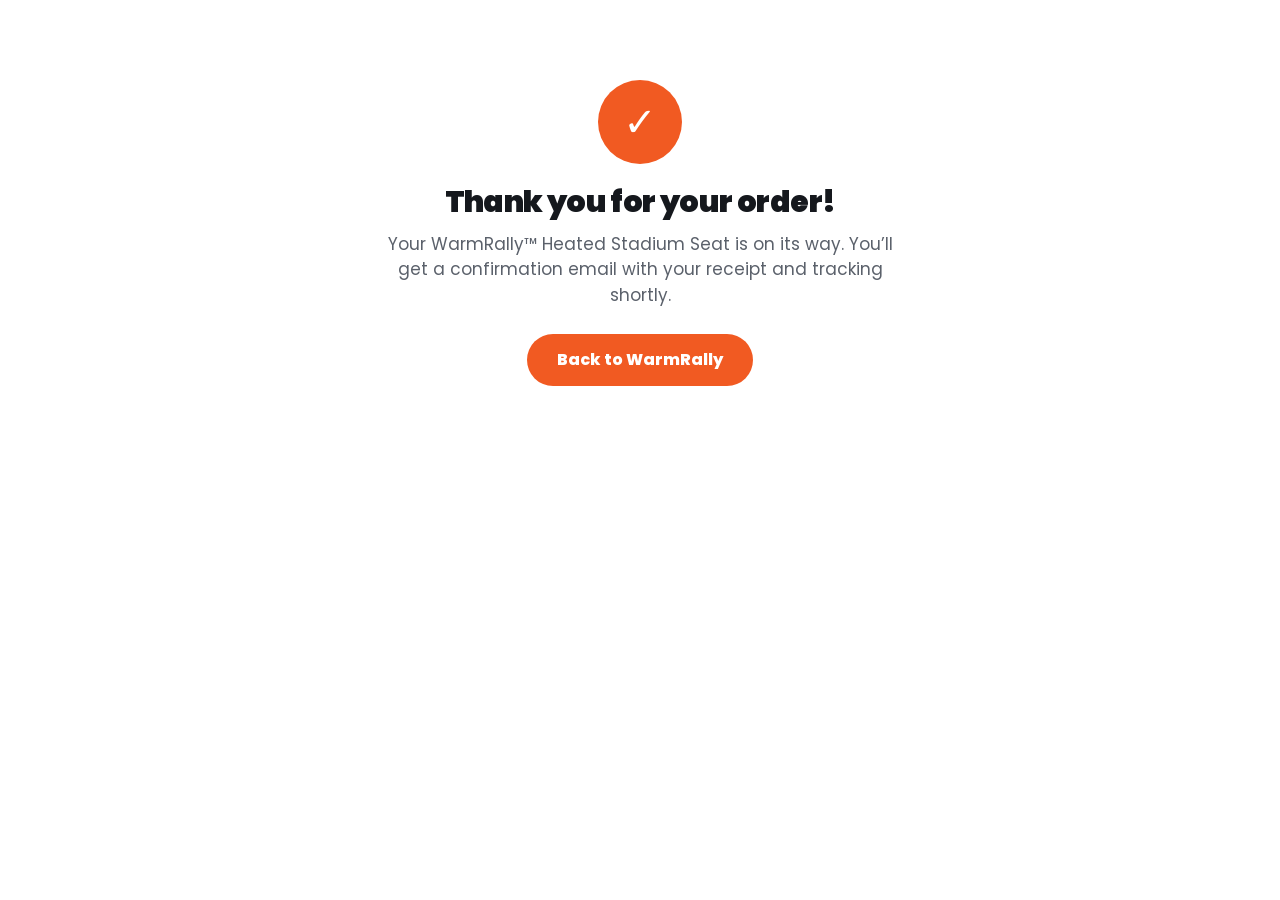
==== thank-you.html @ 5c622a77 "Add files via upload" ====
<!doctype html>
<html lang="en">
<head>
<meta charset="utf-8"><meta name="viewport" content="width=device-width,initial-scale=1">
<title>Thank you — WarmRally</title>
<meta name="theme-color" content="#F15A22">
<link rel="icon" href="images/favicon.svg">
<link rel="preconnect" href="https://fonts.googleapis.com"><link rel="preconnect" href="https://fonts.gstatic.com" crossorigin>
<link rel="stylesheet" href="https://fonts.googleapis.com/css2?family=Poppins:wght@400;600;800;900&display=swap">
<link rel="stylesheet" href="assets/warmrally.css">
<style>.ty{max-width:560px;margin:0 auto;padding:80px 20px;text-align:center}.ty .m{width:84px;height:84px;border-radius:50%;background:var(--orange);color:#fff;display:grid;place-items:center;font-size:40px;margin:0 auto 22px}.ty h1{font-size:30px;font-weight:900;margin-bottom:12px}.ty p{color:var(--muted);font-size:17px;margin:0 0 26px}.ty a{display:inline-block;background:var(--orange);color:#fff;text-decoration:none;font-weight:800;padding:14px 30px;border-radius:40px}</style>
</head>
<body>
<div class="ty">
  <div class="m">&#10003;</div>
  <h1>Thank you for your order!</h1>
  <p>Your WarmRally&trade; Heated Stadium Seat is on its way. You&rsquo;ll get a confirmation email with your receipt and tracking shortly.</p>
  <a href="index.html">Back to WarmRally</a>
</div>
</body>
</html>
---- assets/warmrally.css ----
:root{
  --orange:#F15A22; --orange-dark:#d64a16; --orange-soft:#FDE7D8; --orange-tint:#FFF4EC;
  --ink:#15181d; --muted:#5b616b; --line:#ececec; --bg:#ffffff;
  --radius:16px; --wrap:1100px;
  --font:'Poppins',system-ui,-apple-system,Segoe UI,Roboto,sans-serif;
}
*{box-sizing:border-box}
html{scroll-behavior:smooth}
body{margin:0;font-family:var(--font);color:var(--ink);background:var(--bg);line-height:1.5;-webkit-font-smoothing:antialiased}
img{max-width:100%;display:block}
.wrap{max-width:var(--wrap);margin:0 auto;padding:0 18px}
h1,h2,h3,h4{margin:0;line-height:1.12;letter-spacing:-.02em}
s{color:#9aa0a8}
a{color:inherit}

/* announcement */
.announce{background:var(--orange);color:#fff;overflow:hidden;padding:9px 0}
.announce-track{display:flex;width:max-content;animation:marq 26s linear infinite}
.announce-track span{font-weight:800;font-size:13px;letter-spacing:.03em;white-space:nowrap}
@keyframes marq{from{transform:translateX(0)}to{transform:translateX(-50%)}}
@media(prefers-reduced-motion:reduce){.announce-track{animation:none;justify-content:center}.announce-track span:last-child{display:none}}

/* header */
.hdr{position:sticky;top:0;z-index:40;background:#fff;border-bottom:1px solid var(--line)}
.hdr-in{display:flex;align-items:center;justify-content:space-between;height:68px}
.icon-btn{background:none;border:0;font-size:22px;color:var(--ink);cursor:pointer;line-height:1;padding:6px}
.brand{display:block}
.logo{height:46px;width:auto}

/* hero */
.hero{padding:26px 0 8px}
.hero .wrap{display:grid;grid-template-columns:1fr;gap:26px}
.g-main{border:1px solid var(--line);border-radius:var(--radius);overflow:hidden;background:#fff}
.g-main img{width:100%;aspect-ratio:1/1;object-fit:cover}
.g-thumbs{display:flex;gap:10px;margin-top:10px}
.thumb{flex:1;border:2px solid var(--line);border-radius:12px;overflow:hidden;background:none;padding:0;cursor:pointer}
.thumb img{width:100%;aspect-ratio:1/1;object-fit:cover}
.thumb.active{border-color:var(--orange)}

.ptitle{font-size:30px;font-weight:900;margin-bottom:8px}
.trust-row{color:var(--muted);font-weight:600;font-size:14px;margin-bottom:16px}
.checks{list-style:none;margin:0 0 18px;padding:0;display:grid;gap:10px}
.checks li{position:relative;padding-left:30px;font-weight:600;font-size:16px}
.checks li::before{content:"\2713";position:absolute;left:0;top:-1px;width:20px;height:20px;border-radius:50%;background:var(--orange);color:#fff;font-size:12px;font-weight:900;display:grid;place-items:center}
.price-lead{font-size:26px;font-weight:900;margin-bottom:18px}
.price-lead span{color:var(--orange)}
.price-lead s{font-size:19px;margin-left:8px}

.lto{color:var(--orange);font-weight:800;text-align:center;letter-spacing:.08em;font-size:14px;margin:0 0 14px;position:relative}
.lto::before,.lto::after{content:"";position:absolute;top:50%;width:22%;height:2px;background:var(--orange-soft)}
.lto::before{left:0}.lto::after{right:0}

/* bundles */
.bundles{display:grid;gap:14px;margin-bottom:18px}
.tier{border:2px solid var(--line);border-radius:var(--radius);overflow:hidden;cursor:pointer;position:relative;transition:border-color .15s,box-shadow .15s}
.tier.sel{border-color:var(--orange);box-shadow:0 6px 22px rgba(241,90,34,.12)}
.tier.pop{background:var(--orange-tint)}
.tier-main{display:flex;align-items:center;gap:12px;padding:16px}
.radio{width:22px;height:22px;border-radius:50%;border:2px solid #c9ccd1;flex:none;display:grid;place-items:center}
.tier.sel .radio{border-color:var(--orange)}
.tier.sel .radio::after{content:"";width:11px;height:11px;border-radius:50%;background:var(--orange)}
.tier-body{flex:1;min-width:0}
.tier-top{display:flex;align-items:center;gap:8px;flex-wrap:wrap}
.tier-qty{font-weight:900;font-size:19px}
.ship-tag{background:var(--orange);color:#fff;font-weight:800;font-size:10.5px;padding:4px 9px;border-radius:20px;letter-spacing:.03em}
.tier.pop .ship-tag{background:#fff;color:var(--orange)}
.tier-save{color:var(--muted);font-weight:600;font-size:13.5px;margin-top:3px}
.tier-price{text-align:right;flex:none}
.tier-price b{font-size:22px;font-weight:900;display:block}
.tier-price s{font-size:13px}
.badge{position:absolute;top:0;right:0;background:var(--orange);color:#fff;font-weight:800;font-size:11px;padding:5px 12px;border-bottom-left-radius:12px;letter-spacing:.04em}
.badge.pop{background:#F6A01E}
.warranty{display:flex;align-items:center;gap:10px;background:#f3f3f4;padding:11px 16px;border-top:1px solid #e7e7e8;font-weight:700;font-size:14px}
.warranty input{width:18px;height:18px;accent-color:var(--orange)}
.warranty .w-seal{width:26px;height:26px;border-radius:50%;background:#F6A01E;color:#fff;display:grid;place-items:center;font-size:11px;font-weight:900}
.warranty .w-price{margin-left:auto;font-weight:800}

.buy{width:100%;background:var(--orange);color:#fff;border:0;border-radius:40px;padding:17px;font-family:var(--font);font-weight:900;font-size:18px;letter-spacing:.02em;cursor:pointer;box-shadow:0 8px 22px rgba(241,90,34,.28);transition:transform .08s,background .15s}
.buy:hover{background:var(--orange-dark)}
.buy:active{transform:translateY(1px)}
.buy-sub{text-align:center;color:var(--muted);font-size:13px;margin-top:10px}
.pays{display:flex;flex-wrap:wrap;gap:7px;justify-content:center;margin-top:14px}
.pays span{border:1px solid var(--line);border-radius:7px;padding:5px 9px;font-size:11px;font-weight:700;color:#5b616b;background:#fafafa}

/* timeline */
.timeline{padding:26px 0;border-top:1px solid var(--line);border-bottom:1px solid var(--line);margin-top:22px;background:#fff}
.tl-in{display:flex;align-items:flex-start;justify-content:center;gap:4px}
.tl-step{display:flex;flex-direction:column;align-items:center;gap:6px;flex:0 0 auto;width:92px;text-align:center}
.tl-dot{width:52px;height:52px;border-radius:50%;background:var(--ink);color:#fff;display:grid;place-items:center;font-size:22px}
.tl-when{font-weight:800;font-size:13px}
.tl-lbl{color:var(--muted);font-size:12.5px;font-weight:600}
.tl-bar{flex:1;height:3px;background:var(--ink);margin-top:25px;max-width:120px;border-radius:2px}

/* sections */
.moments,.action,.faq{padding:46px 0}
.moments h2,.action h2,.faq h2{font-size:30px;font-weight:900;text-align:center}
.moments .lead,.action .lead{text-align:center;color:var(--muted);font-weight:500;max-width:620px;margin:12px auto 30px;font-size:17px}
.use-cases{display:grid;gap:26px;margin-bottom:34px}
.uc{display:flex;gap:14px;align-items:flex-start}
.uc-ic{width:44px;height:44px;border-radius:12px;background:var(--orange-tint);color:var(--orange);display:grid;place-items:center;font-size:22px;flex:none}
.uc h3{font-size:19px;font-weight:800;margin-bottom:4px}
.uc p{margin:0;color:var(--muted);font-size:15px}
.moments-img img{width:100%;border-radius:var(--radius);aspect-ratio:4/3;object-fit:cover}

.action-grid{display:grid;grid-template-columns:repeat(2,1fr);gap:12px}
.action-grid figure{margin:0;border-radius:14px;overflow:hidden;border:1px solid var(--line);background:#fff}
.action-grid img{width:100%;aspect-ratio:1/1;object-fit:cover}

/* faq */
.faq-list{max-width:760px;margin:26px auto 0;display:grid;gap:0}
.faq-list details{border-bottom:1px solid var(--line)}
.faq-list summary{list-style:none;cursor:pointer;padding:18px 36px 18px 2px;font-weight:800;font-size:16.5px;position:relative}
.faq-list summary::-webkit-details-marker{display:none}
.faq-list summary::after{content:"\203A";position:absolute;right:8px;top:14px;font-size:24px;color:var(--orange);transform:rotate(90deg);transition:transform .2s}
.faq-list details[open] summary::after{transform:rotate(-90deg)}
.faq-list details>div{padding:0 2px 18px;color:var(--muted);font-size:15px;max-width:680px}

/* footer */
.ftr{background:var(--orange);color:#fff;padding:40px 0 0;margin-top:20px}
.ftr-in{display:grid;gap:30px}
.ftr h4{font-size:19px;font-weight:800;margin-bottom:14px}
.ftr-col a{display:block;color:#fff;text-decoration:none;opacity:.95;padding:7px 0;font-weight:500}
.ftr-col a:hover{opacity:1;text-decoration:underline}
.sub p{margin:0 0 14px;opacity:.95;font-size:14px}
.sub-form{display:flex;flex-direction:column;gap:12px;max-width:420px}
.sub-form input{padding:15px;border-radius:10px;border:1px solid rgba(255,255,255,.6);background:transparent;color:#fff;font-family:var(--font);font-size:15px}
.sub-form input::placeholder{color:rgba(255,255,255,.85)}
.sub-form button{padding:15px;border-radius:10px;border:0;background:#fff;color:var(--orange);font-family:var(--font);font-weight:800;font-size:16px;cursor:pointer}
.ftr-bottom{border-top:1px solid rgba(255,255,255,.25);margin-top:34px;padding:18px;display:flex;flex-wrap:wrap;gap:10px;justify-content:space-between;font-size:12.5px;opacity:.95}
.pay-mini{font-weight:600}

/* sticky buy */
.sticky-buy{position:fixed;left:0;right:0;bottom:0;z-index:50;background:#fff;border-top:1px solid var(--line);box-shadow:0 -6px 20px rgba(0,0,0,.08);display:flex;align-items:center;gap:12px;padding:10px 16px;transform:translateY(120%);transition:transform .25s}
.sticky-buy.show{transform:none}
.sb-info{flex:1;min-width:0}
.sb-info strong{display:block;font-size:14px;font-weight:800;white-space:nowrap;overflow:hidden;text-overflow:ellipsis}
.sb-info span{color:var(--orange);font-weight:800;font-size:14px}
.sb-info s{color:#9aa0a8;font-weight:500;margin-left:4px}
.sb-btn{background:var(--orange);color:#fff;border:0;border-radius:30px;padding:13px 26px;font-family:var(--font);font-weight:800;font-size:15px;cursor:pointer;flex:none}

/* toast */
.toast{position:fixed;left:50%;bottom:80px;transform:translateX(-50%) translateY(20px);background:var(--ink);color:#fff;padding:13px 20px;border-radius:30px;font-weight:600;font-size:14px;opacity:0;pointer-events:none;transition:.25s;z-index:60;max-width:90%;text-align:center}
.toast.show{opacity:1;transform:translateX(-50%)}

/* desktop */
@media(min-width:860px){
  .hero .wrap{grid-template-columns:1.05fr .95fr;gap:40px;align-items:start}
  .gallery{position:sticky;top:90px}
  .ptitle{font-size:34px}
  .use-cases{grid-template-columns:repeat(3,1fr);gap:22px}
  .uc{flex-direction:column}
  .action-grid{grid-template-columns:repeat(3,1fr)}
  .ftr-in{grid-template-columns:1fr 1fr}
  .sticky-buy{display:none}
}

/* ---- Shrine-style wave dividers + orange banner ---- */
.wave{line-height:0;position:relative;z-index:1}
.wave svg{width:100%;height:54px;display:block}
.w-back{fill:#FB9D52}
.w-front{fill:var(--orange)}
.wave.top{margin-bottom:-1px;background:linear-gradient(to bottom,#fff 84%,var(--orange) 84%)}
.wave.bottom{margin-top:-1px;background:linear-gradient(to top,#fff 84%,var(--orange) 84%)}
.wave.bottom svg{transform:scaleY(-1)}
.band{background:var(--orange);color:#fff;text-align:center;padding:10px 0 46px}
.band-in h2{font-size:30px;font-weight:900;color:#fff}
.band-in p{max-width:600px;margin:14px auto 22px;font-size:17px;font-weight:500;opacity:.97}
.band-btn{display:inline-block;background:#fff;color:var(--orange);text-decoration:none;font-weight:900;font-size:17px;padding:15px 38px;border-radius:40px;box-shadow:0 8px 22px rgba(0,0,0,.14)}
.band-btn:hover{transform:translateY(-1px)}
/* footer sits flush under its wave */
.ftr{margin-top:0}
.moments{padding-bottom:30px}

/* ---- Review carousel (Shrine style, orange band) ---- */
.reviews-band{background:#fff;color:var(--ink);padding:46px 0 52px}
.reviews-band h2{text-align:center;font-size:30px;font-weight:900;color:var(--ink);margin-bottom:26px}
.rv-carousel{display:flex;align-items:center;gap:8px}
.rv-arr{flex:none;width:42px;height:42px;border-radius:50%;border:0;background:var(--orange-tint);color:var(--orange);font-size:24px;font-weight:700;cursor:pointer;display:grid;place-items:center;transition:background .15s}
.rv-arr:hover{background:var(--orange-soft)}
.rv-track{flex:1;display:grid;grid-auto-flow:column;grid-auto-columns:100%;gap:18px;overflow-x:auto;scroll-snap-type:x mandatory;scrollbar-width:none;-ms-overflow-style:none}
.rv-track::-webkit-scrollbar{display:none}
.rv-card{scroll-snap-align:center;border-radius:18px;overflow:hidden;box-shadow:0 10px 26px rgba(0,0,0,.12);display:flex;flex-direction:column;border:1px solid var(--line)}
.rv-img{aspect-ratio:1/1;background:#f3f3f4;display:grid;place-items:center}
.rv-img img{width:100%;height:100%;object-fit:cover}
.rv-img.empty{border:2px dashed #d8dadd}
.rv-img.empty::after{content:"\1F4F7";font-size:40px;opacity:.35}
.rv-body{padding:18px 18px 22px;background:var(--orange);color:#fff;text-align:left}
.rv-stars{color:#fff;font-size:17px;letter-spacing:2px;margin-bottom:8px}
.rv-stars.empty{color:rgba(255,255,255,.5)}
.rv-text{font-size:15.5px;font-weight:600;line-height:1.5;margin:0 0 12px;min-height:66px}
.rv-text.empty{color:rgba(255,255,255,.85);font-style:italic;font-weight:500}
.rv-name{font-weight:800;font-size:14.5px;display:flex;align-items:center;gap:7px}
.rv-verified{width:18px;height:18px;border-radius:50%;background:#fff;color:var(--orange);font-size:11px;font-weight:900;display:grid;place-items:center}
.rv-dots{display:flex;gap:8px;justify-content:center;margin-top:20px}
.rv-dot{width:9px;height:9px;border-radius:50%;background:var(--orange-soft);border:0;padding:0;cursor:pointer}
.rv-dot.on{background:var(--orange);width:22px;border-radius:5px}
@media(min-width:760px){.rv-track{grid-auto-columns:calc((100% - 36px)/3)}}
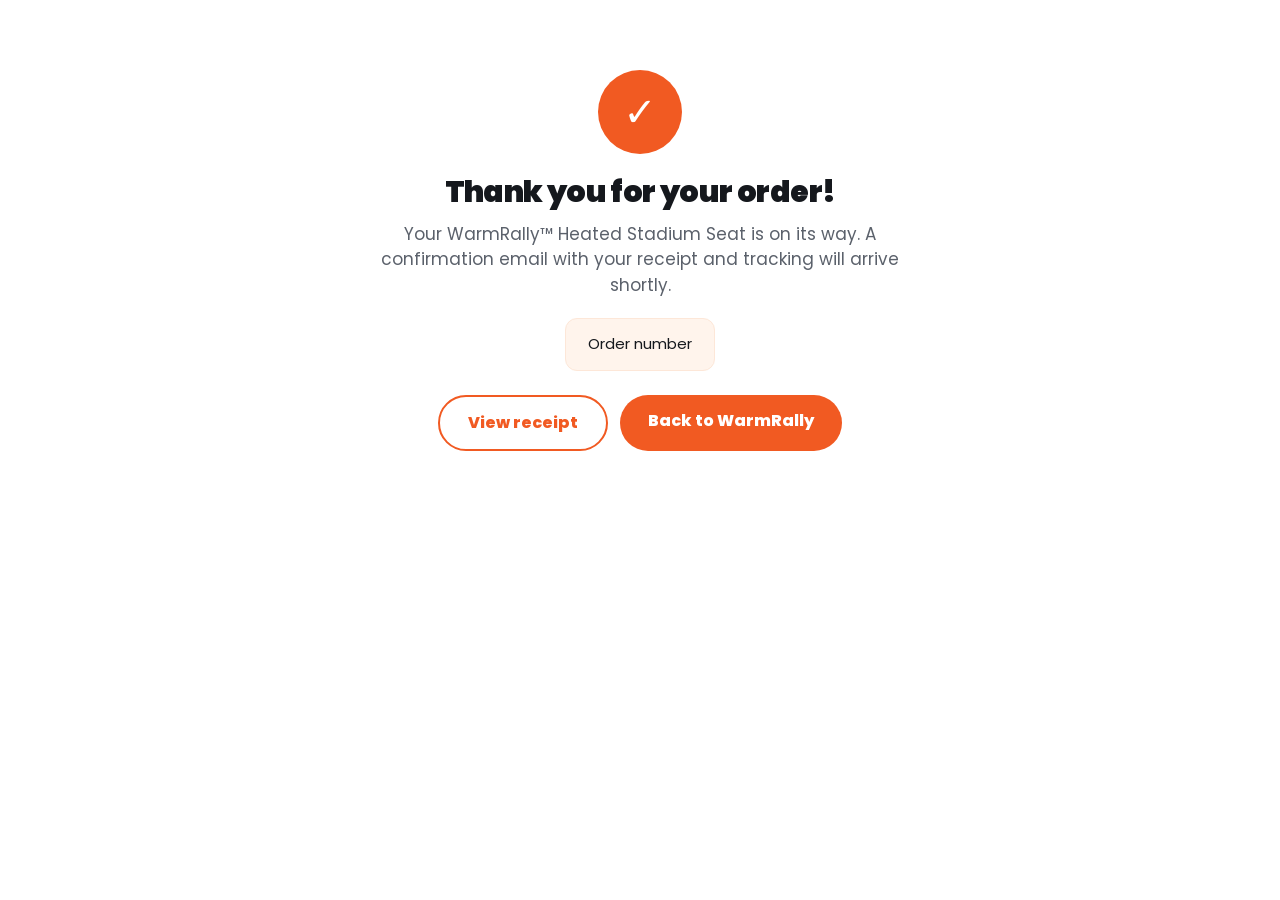
==== commit daf8cf6f: "Show order number and receipt link on the thank-you page Co-Authored-By: Claude Opus 4.8 <noreply@an" ====
--- a/thank-you.html
+++ b/thank-you.html
@@ -2,20 +2,43 @@
 <html lang="en">
 <head>
 <meta charset="utf-8"><meta name="viewport" content="width=device-width,initial-scale=1">
-<title>Thank you — WarmRally</title>
+<title>Thank you &mdash; WarmRally</title>
 <meta name="theme-color" content="#F15A22">
 <link rel="icon" href="images/favicon.svg">
 <link rel="preconnect" href="https://fonts.googleapis.com"><link rel="preconnect" href="https://fonts.gstatic.com" crossorigin>
-<link rel="stylesheet" href="https://fonts.googleapis.com/css2?family=Poppins:wght@400;600;800;900&display=swap">
+<link rel="stylesheet" href="https://fonts.googleapis.com/css2?family=Poppins:wght@400;600;700;800;900&display=swap">
 <link rel="stylesheet" href="assets/warmrally.css">
-<style>.ty{max-width:560px;margin:0 auto;padding:80px 20px;text-align:center}.ty .m{width:84px;height:84px;border-radius:50%;background:var(--orange);color:#fff;display:grid;place-items:center;font-size:40px;margin:0 auto 22px}.ty h1{font-size:30px;font-weight:900;margin-bottom:12px}.ty p{color:var(--muted);font-size:17px;margin:0 0 26px}.ty a{display:inline-block;background:var(--orange);color:#fff;text-decoration:none;font-weight:800;padding:14px 30px;border-radius:40px}</style>
+<style>
+.ty{max-width:560px;margin:0 auto;padding:70px 20px;text-align:center}
+.ty .m{width:84px;height:84px;border-radius:50%;background:var(--orange);color:#fff;display:grid;place-items:center;font-size:40px;margin:0 auto 22px}
+.ty h1{font-size:30px;font-weight:900;margin-bottom:12px}
+.ty p{color:var(--muted);font-size:17px;margin:0 0 20px}
+.ty .ordernum{display:inline-block;background:var(--orange-tint);border:1px solid var(--orange-soft);border-radius:12px;padding:14px 22px;margin:0 0 24px;font-size:15px;color:var(--ink)}
+.ty .ordernum b{font-size:20px;font-weight:900;color:var(--orange);letter-spacing:.5px}
+.ty .btns{display:flex;gap:12px;justify-content:center;flex-wrap:wrap}
+.ty a.btn{display:inline-block;text-decoration:none;font-weight:800;padding:14px 28px;border-radius:40px}
+.ty a.primary{background:var(--orange);color:#fff}
+.ty a.ghost{background:#fff;color:var(--orange);border:2px solid var(--orange)}
+</style>
 </head>
 <body>
 <div class="ty">
   <div class="m">&#10003;</div>
   <h1>Thank you for your order!</h1>
-  <p>Your WarmRally&trade; Heated Stadium Seat is on its way. You&rsquo;ll get a confirmation email with your receipt and tracking shortly.</p>
-  <a href="index.html">Back to WarmRally</a>
+  <p>Your WarmRally&trade; Heated Stadium Seat is on its way. A confirmation email with your receipt and tracking will arrive shortly.</p>
+  <div class="ordernum" id="orderBox" hidden>Order number<br><b id="orderNum"></b></div>
+  <div class="btns">
+    <a class="btn ghost" id="receiptLink" href="#" target="_blank" rel="noopener" hidden>View receipt</a>
+    <a class="btn primary" href="index.html">Back to WarmRally</a>
+  </div>
 </div>
+<script>
+  (function () {
+    var p = new URLSearchParams(location.search);
+    var order = p.get('order'), receipt = p.get('receipt');
+    if (order) { document.getElementById('orderNum').textContent = '#' + order; document.getElementById('orderBox').hidden = false; }
+    if (receipt && /^https:\/\//.test(receipt)) { var r = document.getElementById('receiptLink'); r.href = receipt; r.hidden = false; }
+  })();
+</script>
 </body>
 </html>
--- a/assets/warmrally.css
+++ b/assets/warmrally.css
@@ -1,5 +1,6 @@
 :root{
   --orange:#F15A22; --orange-dark:#d64a16; --orange-soft:#FDE7D8; --orange-tint:#FFF4EC;
+  --olive:#F15A22; --olive-dark:#d64a16;
   --ink:#15181d; --muted:#5b616b; --line:#ececec; --bg:#ffffff;
   --radius:16px; --wrap:1100px;
   --font:'Poppins',system-ui,-apple-system,Segoe UI,Roboto,sans-serif;
@@ -23,15 +24,25 @@
 /* header */
 .hdr{position:sticky;top:0;z-index:40;background:#fff;border-bottom:1px solid var(--line)}
 .hdr-in{display:flex;align-items:center;justify-content:space-between;height:68px}
-.icon-btn{background:none;border:0;font-size:22px;color:var(--ink);cursor:pointer;line-height:1;padding:6px}
+.icon-btn{background:none;border:0;font-size:22px;color:var(--ink);cursor:pointer;line-height:1;padding:6px;display:inline-grid;place-items:center}
+.icon-btn svg{display:block}
 .brand{display:block}
 .logo{height:46px;width:auto}
 
 /* hero */
 .hero{padding:26px 0 8px}
 .hero .wrap{display:grid;grid-template-columns:1fr;gap:26px}
-.g-main{border:1px solid var(--line);border-radius:var(--radius);overflow:hidden;background:#fff}
-.g-main img{width:100%;aspect-ratio:1/1;object-fit:cover}
+.g-stage{position:relative;border:1px solid var(--line);border-radius:var(--radius);overflow:hidden;background:#fff}
+.g-track{display:flex;overflow-x:auto;scroll-snap-type:x mandatory;scrollbar-width:none;-ms-overflow-style:none;scroll-behavior:smooth}
+.g-track::-webkit-scrollbar{display:none}
+.g-slide{flex:0 0 100%;scroll-snap-align:center}
+.g-slide img{width:100%;aspect-ratio:1/1;object-fit:cover;display:block;pointer-events:none}
+.g-arr{position:absolute;top:50%;transform:translateY(-50%);width:40px;height:40px;border-radius:50%;border:0;background:rgba(255,255,255,.92);color:var(--ink);font-size:24px;font-weight:700;cursor:pointer;display:grid;place-items:center;box-shadow:0 2px 10px rgba(0,0,0,.15);z-index:2}
+.g-arr.l{left:10px}.g-arr.r{right:10px}
+.g-arr:hover{background:#fff}
+.g-dots{position:absolute;bottom:12px;left:0;right:0;display:flex;gap:7px;justify-content:center;z-index:2}
+.g-dot{width:8px;height:8px;border-radius:50%;background:rgba(0,0,0,.25);border:0;padding:0;cursor:pointer;transition:.15s}
+.g-dot.on{background:var(--orange);width:20px;border-radius:4px}
 .g-thumbs{display:flex;gap:10px;margin-top:10px}
 .thumb{flex:1;border:2px solid var(--line);border-radius:12px;overflow:hidden;background:none;padding:0;cursor:pointer}
 .thumb img{width:100%;aspect-ratio:1/1;object-fit:cover}
@@ -195,3 +206,58 @@
 .rv-dot{width:9px;height:9px;border-radius:50%;background:var(--orange-soft);border:0;padding:0;cursor:pointer}
 .rv-dot.on{background:var(--orange);width:22px;border-radius:5px}
 @media(min-width:760px){.rv-track{grid-auto-columns:calc((100% - 36px)/3)}}
+
+/* ---- rating under price ---- */
+.rating{display:flex;align-items:center;gap:8px;margin:-6px 0 16px;font-size:15px;flex-wrap:wrap}
+.rating .r-stars{color:#F6A01E;font-size:18px;letter-spacing:1px}
+.rating b{font-weight:800}
+.rating .r-count{color:var(--muted);text-decoration:none;font-weight:600}
+.rating .r-count:hover{color:var(--orange);text-decoration:underline}
+
+/* ---- colored payment icons ---- */
+.pays{gap:6px}
+.pays img{height:26px;width:auto;border-radius:4px}
+.pay-mini-icons{display:flex;gap:6px;flex-wrap:wrap;align-items:center}
+.pay-mini-icons img{height:22px;width:auto;border-radius:3px;box-shadow:0 0 0 1px rgba(255,255,255,.25)}
+
+/* ---- featured review box (Shrine style) under buy ---- */
+.feat-review{margin-top:18px;background:var(--orange-tint);border:1px solid var(--orange-soft);border-left:4px solid var(--orange);border-radius:12px;padding:16px 18px}
+.feat-review .fr-stars{color:#F6A01E;font-size:17px;letter-spacing:2px;margin-bottom:7px}
+.feat-review .fr-text{margin:0 0 9px;font-size:15px;font-weight:500;line-height:1.5;color:var(--ink)}
+.feat-review .fr-by{font-size:13px;font-weight:700;color:var(--muted);display:flex;align-items:center;gap:6px}
+.feat-review .fr-check{width:16px;height:16px;border-radius:50%;background:#2fb344;color:#fff;font-size:10px;font-weight:900;display:grid;place-items:center}
+
+/* ---- review card: title + no-photo variant ---- */
+.rv-title{font-size:16.5px;font-weight:800;margin:0 0 6px;color:#fff;line-height:1.2}
+.rv-card.noimg .rv-body{min-height:230px}
+.rv-verified.sm{width:15px;height:15px;font-size:9px}
+
+/* ---- cart bubble + drawer ---- */
+.bubble{position:absolute;top:-1px;right:-1px;background:var(--orange);color:#fff;font-size:10px;font-weight:800;min-width:16px;height:16px;border-radius:9px;display:grid;place-items:center;padding:0 4px;line-height:1}
+.overlay{position:fixed;inset:0;background:rgba(0,0,0,.45);opacity:0;visibility:hidden;transition:.25s;z-index:70}
+.overlay.show{opacity:1;visibility:visible}
+.drawer{position:fixed;top:0;right:0;height:100%;width:100%;max-width:100vw;background:#fff;z-index:71;display:flex;flex-direction:column;transform:translateX(100%);transition:transform .3s ease;box-shadow:-10px 0 40px rgba(0,0,0,.18)}
+.drawer.show{transform:none}
+@media(min-width:760px){.drawer{width:440px}}
+.drawer-h{display:flex;align-items:center;justify-content:space-between;padding:18px 20px;border-bottom:1px solid var(--line)}
+.drawer-h h2{font-size:19px;font-weight:900}
+.drawer-close{background:none;border:0;font-size:26px;line-height:1;cursor:pointer;color:var(--ink)}
+.lines{flex:1;overflow-y:auto;padding:4px 20px}
+.line{display:grid;grid-template-columns:62px 1fr auto;gap:12px;padding:16px 0;border-bottom:1px solid var(--line);align-items:start}
+.line img{width:62px;height:62px;object-fit:cover;border-radius:10px;border:1px solid var(--line)}
+.line-b b{font-size:14.5px;font-weight:800;display:block}
+.line-b small{display:block;color:var(--muted);font-size:12.5px;margin-top:1px}
+.line-p{font-weight:800;font-size:14.5px;white-space:nowrap}
+.qty{display:inline-flex;align-items:center;border:1px solid var(--line);border-radius:20px;margin-top:9px;overflow:hidden}
+.qty button{background:none;border:0;width:28px;height:28px;font-size:16px;cursor:pointer;color:var(--ink)}
+.qty input{width:34px;border:0;text-align:center;font-family:var(--font);font-size:14px;-moz-appearance:textfield}
+.qty input::-webkit-outer-spin-button,.qty input::-webkit-inner-spin-button{-webkit-appearance:none;margin:0}
+.rm{background:none;border:0;color:var(--muted);text-decoration:underline;font-size:12.5px;cursor:pointer;padding:8px 0 0}
+.cart-empty{text-align:center;padding:54px 0;color:var(--muted)}
+.co-cont{margin-top:14px;background:var(--orange);color:#fff;border:0;border-radius:30px;padding:11px 22px;font-family:var(--font);font-weight:800;cursor:pointer}
+.drawer-f{border-top:1px solid var(--line);padding:18px 20px}
+.drawer-f .sum{display:flex;justify-content:space-between;font-weight:900;font-size:18px;margin-bottom:4px}
+.muted-sm{color:var(--muted);font-size:12.5px;margin:0 0 14px}
+.co-go{width:100%;background:var(--orange);color:#fff;border:0;border-radius:40px;padding:15px;font-family:var(--font);font-weight:900;font-size:16px;cursor:pointer}
+.co-go:hover{background:var(--orange-dark)}
+.co-go:disabled{opacity:.5;cursor:not-allowed}
